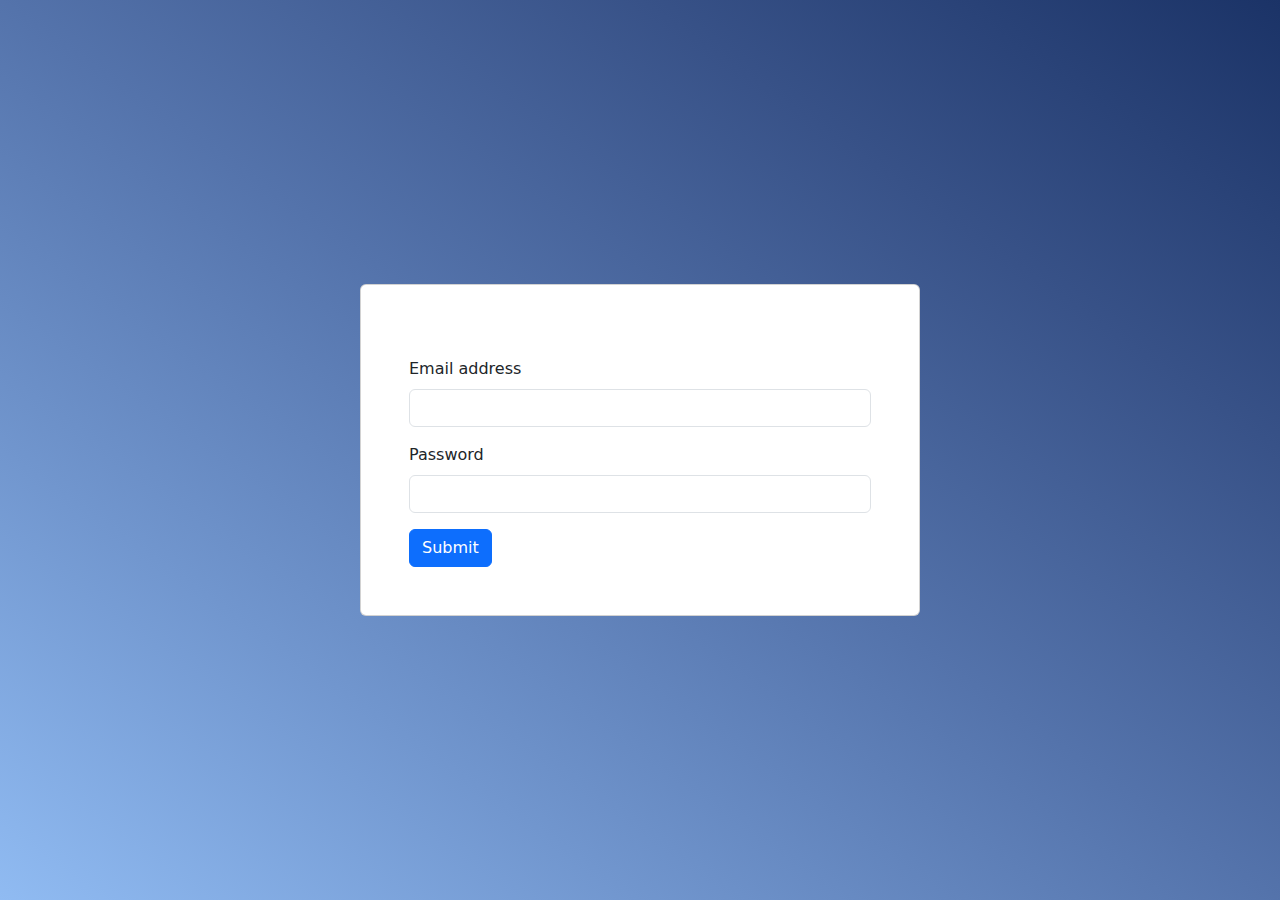
==== index.html @ d18df69c "simple e-commerce app" ====
<!DOCTYPE html>
<html lang="en">
<head>
    <meta charset="UTF-8">
    <meta name="viewport" content="width=device-width, initial-scale=1.0">
    <title>Shopping cart</title>
    <link rel="stylesheet" href="style.css">
    <link href="https://cdn.jsdelivr.net/npm/bootstrap@5.3.3/dist/css/bootstrap.min.css" rel="stylesheet" integrity="sha384-QWTKZyjpPEjISv5WaRU9OFeRpok6YctnYmDr5pNlyT2bRjXh0JMhjY6hW+ALEwIH" crossorigin="anonymous">
</head>
<body>
    <div class="authentication-page">
        <div class="card p-lg-5 p-md-4 p-sm-3" style="width: 35rem">
            <form class="login-form mt-4" id="login">
                <div class="mb-3">
                    <label for="Email2" class="form-label">Email address</label>
                    <input type="email" class="form-control" id="Email2" aria-describedby="emailHelp" required>
                </div>
                <div class="mb-3">
                    <label for="Password2" class="form-label">Password</label>
                    <input type="password" class="form-control" id="Password2" required>
                </div>
                <div class="alert alert-danger" id="login-alert" role="alert">
                    Please enter your email and password!
                </div>
                <button type="submit" class="btn btn-primary" >Submit</button>
            </form>
        </div>
    </div>
    <script src="script.js"></script>
    <script src="https://cdn.jsdelivr.net/npm/bootstrap@5.3.3/dist/js/bootstrap.bundle.min.js" integrity="sha384-YvpcrYf0tY3lHB60NNkmXc5s9fDVZLESaAA55NDzOxhy9GkcIdslK1eN7N6jIeHz" crossorigin="anonymous"></script>
    <script src="https://cdn.jsdelivr.net/npm/@popperjs/core@2.11.8/dist/umd/popper.min.js" integrity="sha384-I7E8VVD/ismYTF4hNIPjVp/Zjvgyol6VFvRkX/vR+Vc4jQkC+hVqc2pM8ODewa9r" crossorigin="anonymous"></script>
    <script src="https://cdn.jsdelivr.net/npm/bootstrap@5.3.3/dist/js/bootstrap.min.js" integrity="sha384-0pUGZvbkm6XF6gxjEnlmuGrJXVbNuzT9qBBavbLwCsOGabYfZo0T0to5eqruptLy" crossorigin="anonymous"></script>
</body>
</html>
---- style.css ----
.authentication-page{
    display: flex;
    justify-content: center;
    align-items: center;
    height: 100vh;
    background-image: linear-gradient(to left bottom, #1b3367, #385288, #5473ab, #7196ce, #90bbf2);
}
#login-alert{
    display: none;
}

.navbar-brand i{
    color: rgb(80, 163, 80);
}

.product{
    display: flex;
    align-items: start;
    justify-content: start;
    width: 100%;
    border-bottom: 1px solid rgb(106, 192, 106);
    gap: 10px;
    padding: 10px;
}
.products{
    display: flex;
    flex-direction: column;
    gap: 10px;
    margin: 30px;
}
.product div img{
    width: 100px;
    height: 150px;
}

.counter{
    display: flex;
    justify-content: center;
    align-items: baseline;
    gap: 5px;
    border: 1px solid rgb(201, 201, 201);
    width: fit-content;
    height: 30px;
}
.count,.plus,.minus{
    height: 100%;
    display: flex;
    justify-content: center;
    width: 20px;
}
.plus{
    border-right: 1px solid rgb(201, 201, 201);
    width: 20px;
}
.minus{
    border-left: 1px solid rgb(201, 201, 201);
    width: 20px;
}
.plus,.minus{
    cursor: pointer;
}
.add-to-cart{
    width: 100%;
}

.product-catalog img{
    width: 180px;
    height: 230px;
}
.card-text,.counter{
    color: rgb(158, 158, 158);
}

.total-txt{
    line-height: 3px;
    margin-right: 30px;
}
.itemsNum{
    color: rgb(158, 158, 158);
}
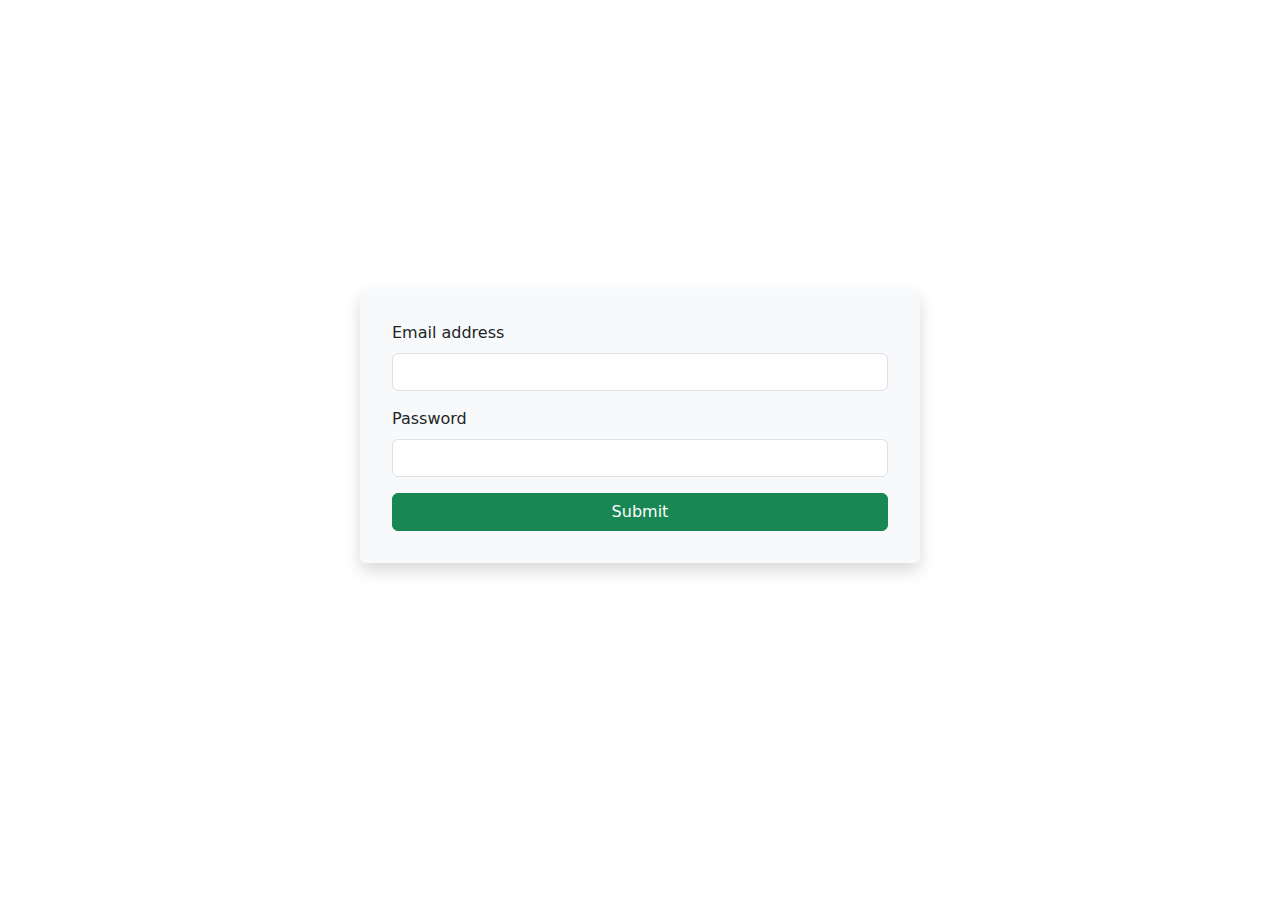
==== commit 999a61b0: "login form adjustments" ====
--- a/index.html
+++ b/index.html
@@ -9,8 +9,8 @@
 </head>
 <body>
     <div class="authentication-page">
-        <div class="card p-lg-5 p-md-4 p-sm-3" style="width: 35rem">
-            <form class="login-form mt-4" id="login">
+        <div class="card p-3 border-0 shadow  mb-5 bg-body-tertiary rounded" style="width: 35rem">
+            <form class="login-form m-3" id="login">
                 <div class="mb-3">
                     <label for="Email2" class="form-label">Email address</label>
                     <input type="email" class="form-control" id="Email2" aria-describedby="emailHelp" required>
@@ -22,7 +22,7 @@
                 <div class="alert alert-danger" id="login-alert" role="alert">
                     Please enter your email and password!
                 </div>
-                <button type="submit" class="btn btn-primary" >Submit</button>
+                <button type="submit" class="btn btn-success login-btn" >Submit</button>
             </form>
         </div>
     </div>
--- a/style.css
+++ b/style.css
@@ -4,7 +4,7 @@
     justify-content: center;
     align-items: center;
     height: 100vh;
-    background-image: linear-gradient(to left bottom, #1b3367, #385288, #5473ab, #7196ce, #90bbf2);
+    /* background-color: rgb(32, 139, 73); */
 }
 #login-alert{
     display: none;
@@ -13,7 +13,9 @@
 .navbar-brand i{
     color: rgb(80, 163, 80);
 }
-
+.login-btn{
+    width: 100%;
+}
 .product{
     display: flex;
     align-items: start;
